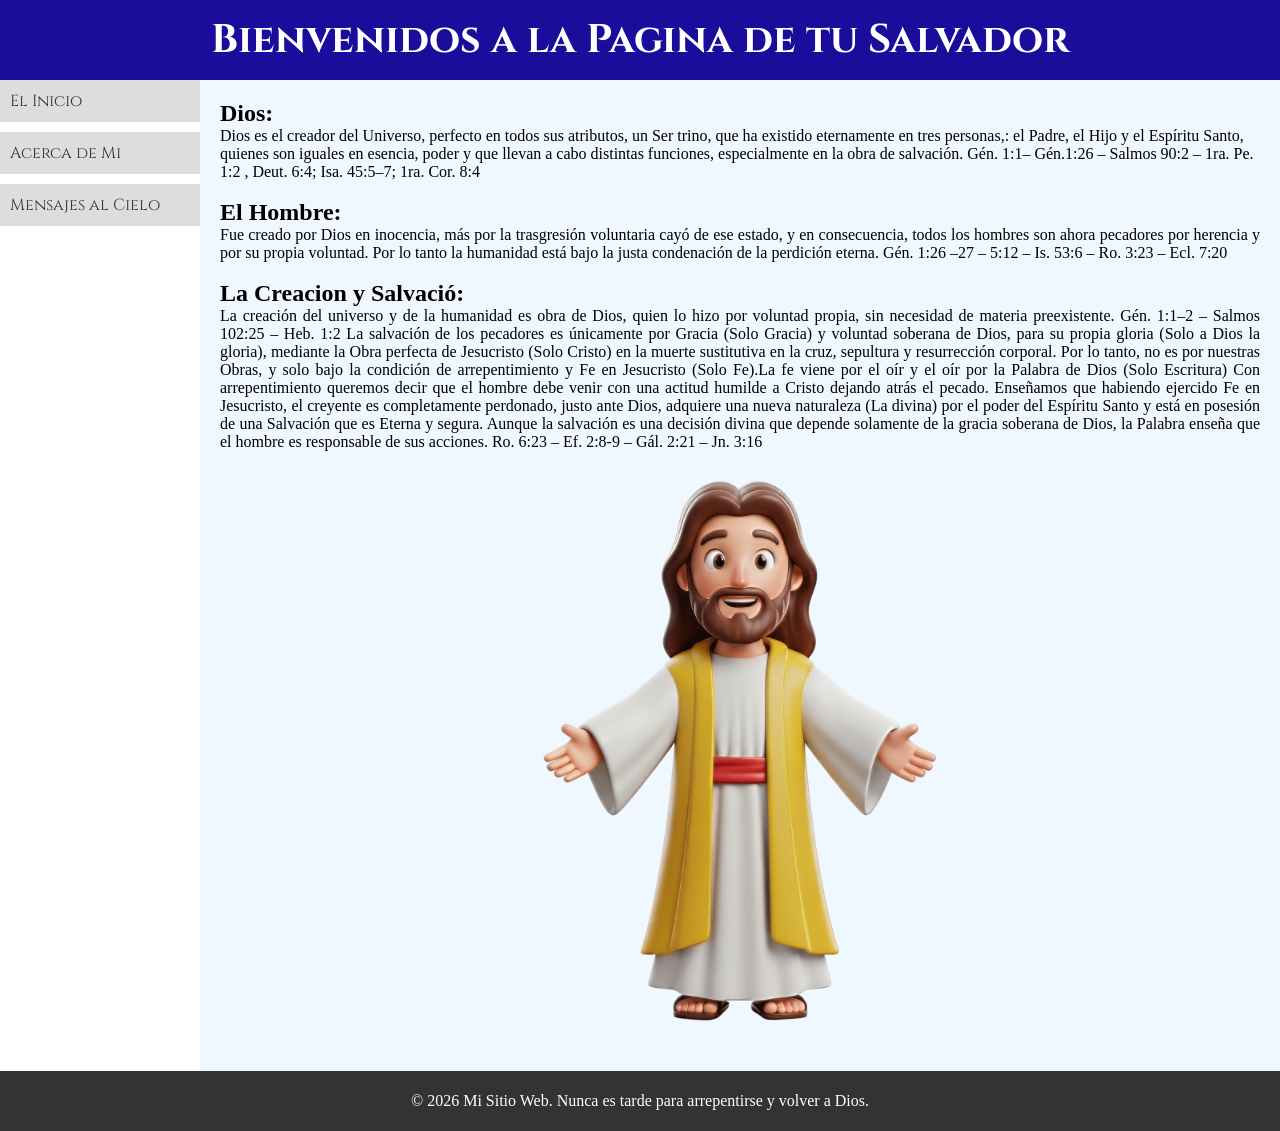
==== index.html @ 869bcdf4 "Renombrar Index.html a index.html" ====
<!DOCTYPE html>
<html lang="es">
<head>
    <meta charset="UTF-8">
    <meta name="viewport" content="width=device-width, initial-scale=1.0">
    <link rel="preconnect" href="https://fonts.googleapis.com"> 
    <link rel="preconnect" href="https://fonts.gstatic.com" crossorigin>
    <link href="https://fonts.googleapis.com/css2?family=Cinzel:wght@700&display=swap" rel="stylesheet">
    <link rel="stylesheet" href="css/styles.css">
</head>
<body>
    <div class="layout">
    <header class="header">
        <!-- Títulos principales y logotipos -->
        <h1>Bienvenidos a la Pagina de tu Salvador</h1>
    </header>

    <nav class="navigation">
        <!-- Enlaces de navegación -->
        <ul class="flex-menu">
            <li><a href="index.html" class="vinculo">El Inicio</a></li>
            <li><a href="sobrenos.html" class="vinculo">Acerca de Mi</a></li>
            <li><a href="contacto.html" class="vinculo">Mensajes al Cielo</a></li>
        </ul>
    </nav>

    <main class="content">
        <h2>Dios:</h2>
            <p style="text-align: justify;"></p>Dios es el creador del Universo, perfecto en todos sus atributos, un Ser trino, que ha existido eternamente en tres personas,: el Padre, el Hijo y el Espíritu Santo, quienes son iguales en esencia, poder y que llevan a cabo distintas funciones, especialmente en la obra de salvación. Gén. 1:1– Gén.1:26 – Salmos 90:2 – 1ra. Pe. 1:2 , Deut. 6:4; Isa. 45:5–7; 1ra. Cor. 8:4</p>
        <br>
        <h2>El Hombre:</h2>
        <p style="text-align: justify;">Fue creado por Dios en inocencia, más por la trasgresión voluntaria cayó de ese estado, y en consecuencia, todos los hombres son ahora pecadores por herencia y por su propia voluntad. Por lo tanto la humanidad está bajo la justa condenación de la perdición eterna. Gén. 1:26 –27 – 5:12 – Is. 53:6 – Ro. 3:23 – Ecl. 7:20</p>
        <br>
        <h2>La Creacion y Salvació:</h2>
        <p style="text-align: justify;">La creación del universo y de la humanidad es obra de Dios, quien lo hizo por voluntad propia, sin necesidad de materia preexistente. Gén. 1:1–2 – Salmos 102:25 – Heb. 1:2
        La salvación de los pecadores es únicamente por Gracia (Solo Gracia) y voluntad soberana de Dios, para su propia gloria (Solo a Dios la gloria), mediante la Obra perfecta de Jesucristo (Solo Cristo) en la muerte sustitutiva en la cruz, sepultura y resurrección corporal.
        Por lo tanto, no es por nuestras Obras, y solo bajo la condición de arrepentimiento y Fe en Jesucristo (Solo Fe).La fe viene por el oír y el oír por la Palabra de Dios (Solo Escritura) Con arrepentimiento queremos decir que el hombre debe venir con una actitud humilde a Cristo dejando atrás el pecado.
        Enseñamos que habiendo ejercido Fe en Jesucristo, el creyente es completamente perdonado, justo ante Dios, adquiere una nueva naturaleza (La divina) por el poder del Espíritu Santo y está en posesión de una Salvación que es Eterna y segura. Aunque la salvación es una decisión divina que depende solamente de la gracia soberana de Dios, la Palabra enseña que el hombre es responsable de sus acciones.
        Ro. 6:23 – Ef. 2:8-9 – Gál. 2:21 – Jn. 3:16</p>

        <div class="divimagen">
            <img src="./imagenes/Cristo.png" alt="Cristo Jesús" width="600" height="600" >
        </div> 
    </main>
    <footer class="footer">
        <p>© 2026 Mi Sitio Web. Nunca es tarde para arrepentirse y volver a Dios.</p>
    </footer>
    </div>
</body>
</html>
---- css/styles.css ----
* {
    margin: 0;
    padding: 0;
    box-sizing: border-box; 
}

.layout {
    display: grid;
    grid-template-columns: 200px 1fr;
    grid-template-rows: 80px 1fr 60px;
    grid-template-areas: 
        "header header"
        "navigation content"
        "footer footer";
    height: 100vh;
}


.header {
    grid-area: header;
    background-color: #1b0d9c;
    color: white;
    display: flex;
    align-items: center;
    justify-content: center;
}

.menu {
    grid-area: navigation;
    background-color: #2071b3;
    padding: 20px;
}

.content {
    grid-area: content;
    padding: 20px;
    justify-content: center;
    background-color:aliceblue;
}


.footer {
    grid-area: footer;
    background-color: #333;
    color: white;
    display: flex;
    align-items: center;
    justify-content: center;
}

.flex-menu {
    gap: 10px;
    /* list-style: none; */
    display: flex;
    flex-direction: column;
    
}

.vinculo{ 
    display: block;
    padding: 10px;
    background-color: #ddd;
    color: #333;
    text-decoration: none;
    transition: background-color 0.3s ease;
    font-family: 'Cinzel', serif;
}

.vinculo:hover {
    background-color: #bbb;
    transform: matrix();
}

header h1 {
    font-family: 'Cinzel', serif;
    font-size: 2.5em;
}

.divimagen {
    display: flex;
    justify-content: center;
    align-items: center;
    
}
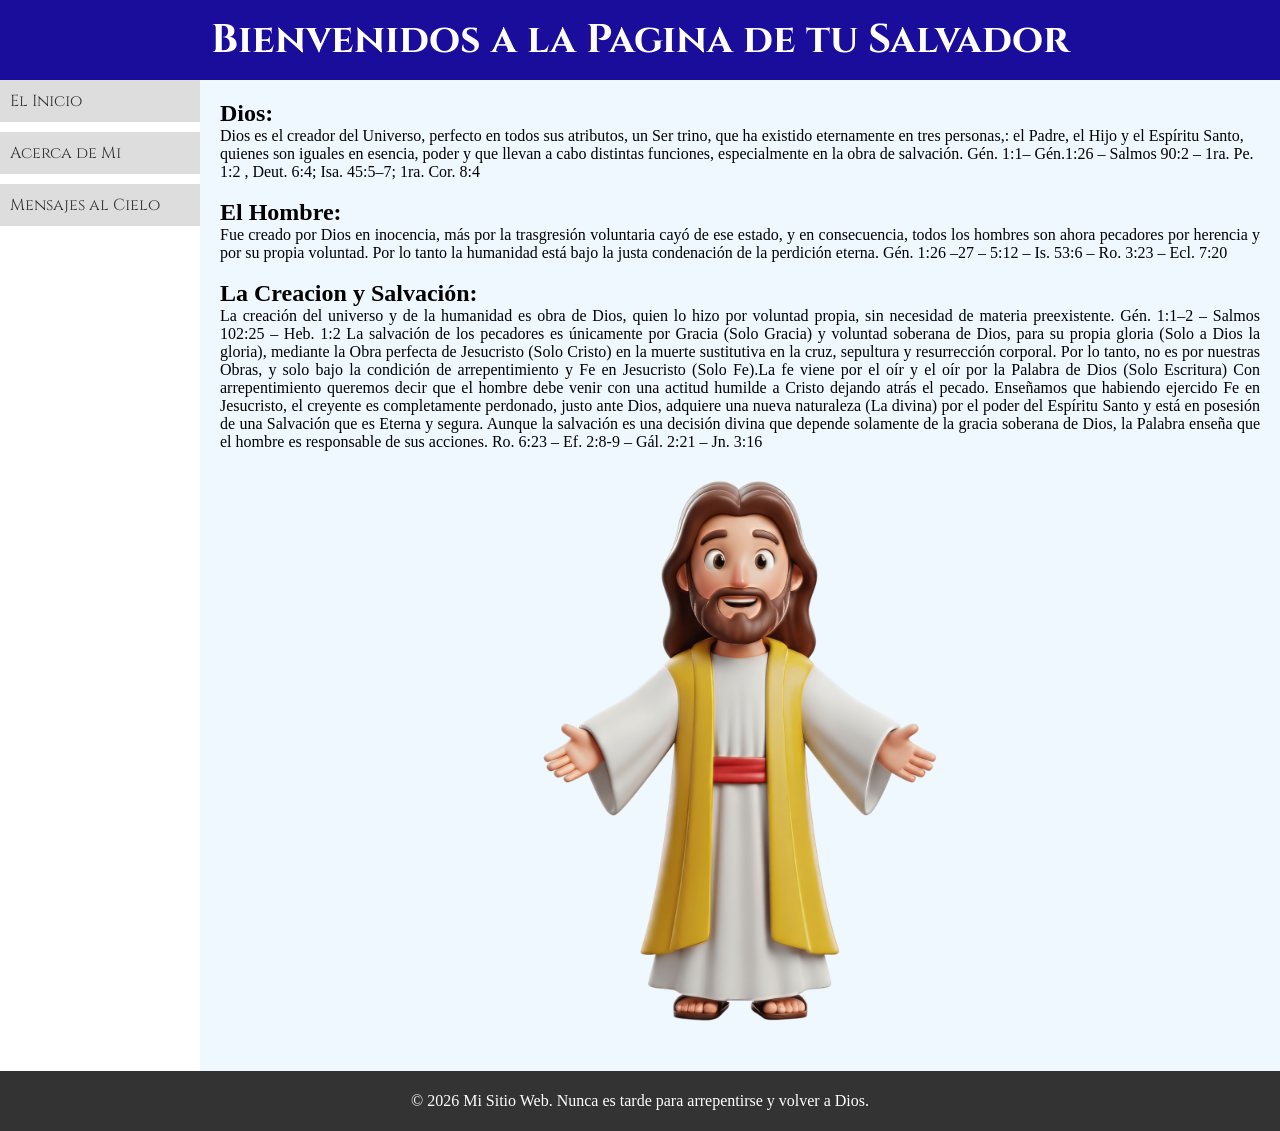
==== commit cb2230e3: "Correcion-index" ====
--- a/index.html
+++ b/index.html
@@ -31,7 +31,7 @@
         <h2>El Hombre:</h2>
         <p style="text-align: justify;">Fue creado por Dios en inocencia, más por la trasgresión voluntaria cayó de ese estado, y en consecuencia, todos los hombres son ahora pecadores por herencia y por su propia voluntad. Por lo tanto la humanidad está bajo la justa condenación de la perdición eterna. Gén. 1:26 –27 – 5:12 – Is. 53:6 – Ro. 3:23 – Ecl. 7:20</p>
         <br>
-        <h2>La Creacion y Salvació:</h2>
+        <h2>La Creacion y Salvación:</h2>
         <p style="text-align: justify;">La creación del universo y de la humanidad es obra de Dios, quien lo hizo por voluntad propia, sin necesidad de materia preexistente. Gén. 1:1–2 – Salmos 102:25 – Heb. 1:2
         La salvación de los pecadores es únicamente por Gracia (Solo Gracia) y voluntad soberana de Dios, para su propia gloria (Solo a Dios la gloria), mediante la Obra perfecta de Jesucristo (Solo Cristo) en la muerte sustitutiva en la cruz, sepultura y resurrección corporal.
         Por lo tanto, no es por nuestras Obras, y solo bajo la condición de arrepentimiento y Fe en Jesucristo (Solo Fe).La fe viene por el oír y el oír por la Palabra de Dios (Solo Escritura) Con arrepentimiento queremos decir que el hombre debe venir con una actitud humilde a Cristo dejando atrás el pecado.
